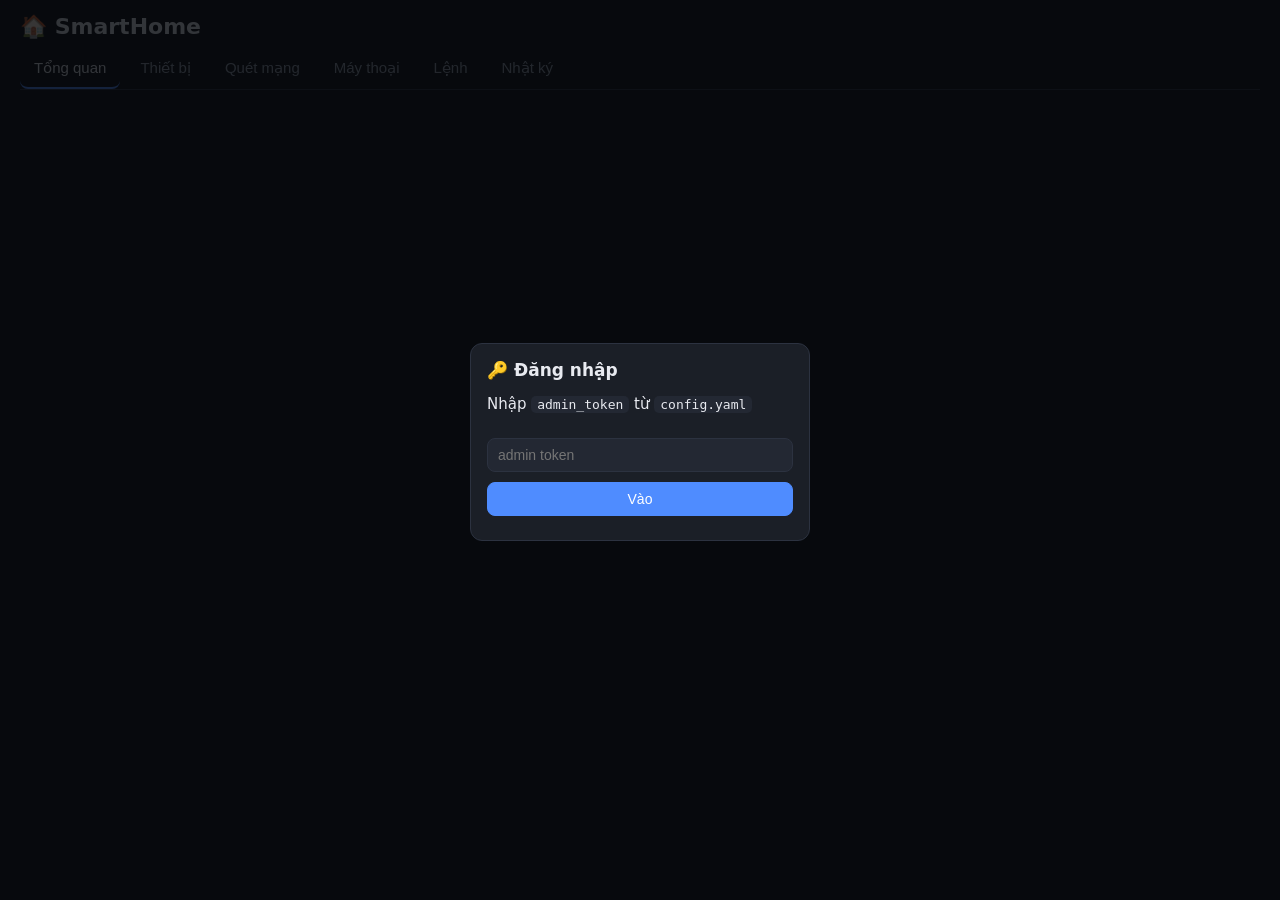
==== server/static/index.html @ 9d08b985 "Smart Home MVP: server (FastAPI) + admin UI + Android push-to-talk app - Server: rooms/devices/entit" ====
<!doctype html>
<html lang="vi">
<head>
<meta charset="utf-8">
<meta name="viewport" content="width=device-width, initial-scale=1">
<title>SmartHome</title>
<link rel="stylesheet" href="style.css">
</head>
<body>
<div id="login" class="overlay hidden">
  <div class="card login-card">
    <h2>🔑 Đăng nhập</h2>
    <p>Nhập <code>admin_token</code> từ <code>config.yaml</code></p>
    <input id="login-token" type="password" placeholder="admin token" autocomplete="off">
    <button id="login-btn" class="primary">Vào</button>
    <div id="login-error" class="error"></div>
  </div>
</div>

<header>
  <h1>🏠 SmartHome</h1>
  <nav id="tabs">
    <button data-tab="dashboard" class="active">Tổng quan</button>
    <button data-tab="devices">Thiết bị</button>
    <button data-tab="discovery">Quét mạng</button>
    <button data-tab="voice">Máy thoại</button>
    <button data-tab="console">Lệnh</button>
    <button data-tab="events">Nhật ký</button>
  </nav>
</header>

<main>
  <section id="tab-dashboard" class="tab"></section>
  <section id="tab-devices" class="tab hidden"></section>
  <section id="tab-discovery" class="tab hidden"></section>
  <section id="tab-voice" class="tab hidden"></section>
  <section id="tab-console" class="tab hidden"></section>
  <section id="tab-events" class="tab hidden"></section>
</main>

<script src="app.js"></script>
</body>
</html>
---- server/static/style.css ----
:root {
  --bg: #0f1115;
  --card: #1b1f27;
  --card2: #232833;
  --text: #e8eaf0;
  --muted: #9aa3b2;
  --accent: #4f8cff;
  --green: #3ecf8e;
  --red: #ff6b6b;
  --border: #2c3240;
}
* { box-sizing: border-box; }
body {
  margin: 0; background: var(--bg); color: var(--text);
  font-family: system-ui, -apple-system, "Segoe UI", Roboto, sans-serif; font-size: 15px;
}
header { padding: 14px 20px 0; }
h1 { margin: 0 0 10px; font-size: 22px; }
nav { display: flex; gap: 6px; flex-wrap: wrap; border-bottom: 1px solid var(--border); padding-bottom: 0; }
nav button {
  background: none; border: none; color: var(--muted); padding: 10px 14px; cursor: pointer;
  font-size: 15px; border-bottom: 2px solid transparent;
}
nav button.active { color: var(--text); border-bottom-color: var(--accent); }
main { padding: 18px 20px 60px; max-width: 1100px; margin: 0 auto; }

.card {
  background: var(--card); border: 1px solid var(--border); border-radius: 12px;
  padding: 16px; margin-bottom: 16px;
}
.card h2 { margin: 0 0 12px; font-size: 17px; }
.card h3 { margin: 14px 0 8px; font-size: 15px; color: var(--muted); }
.row { display: flex; gap: 10px; flex-wrap: wrap; align-items: center; }
.hidden { display: none !important; }
.muted { color: var(--muted); }
.small { font-size: 13px; }
.error { color: var(--red); margin-top: 8px; }
.ok { color: var(--green); }

button {
  background: var(--card2); color: var(--text); border: 1px solid var(--border);
  padding: 8px 14px; border-radius: 8px; cursor: pointer; font-size: 14px;
}
button:hover { border-color: var(--accent); }
button.primary { background: var(--accent); border-color: var(--accent); color: #fff; }
button.danger { color: var(--red); }
button.small-btn { padding: 4px 10px; font-size: 13px; }
button:disabled { opacity: .5; cursor: default; }

input, select {
  background: var(--card2); color: var(--text); border: 1px solid var(--border);
  border-radius: 8px; padding: 8px 10px; font-size: 14px;
}
input:focus, select:focus { outline: none; border-color: var(--accent); }

table { width: 100%; border-collapse: collapse; }
th, td { text-align: left; padding: 8px 10px; border-bottom: 1px solid var(--border); vertical-align: top; }
th { color: var(--muted); font-weight: 500; font-size: 13px; }

.badge {
  display: inline-block; padding: 2px 9px; border-radius: 20px; font-size: 12px;
  background: var(--card2); color: var(--muted);
}
.badge.on { background: rgba(62,207,142,.15); color: var(--green); }
.badge.off { background: rgba(255,107,107,.12); color: var(--red); }
.badge.supported { background: rgba(79,140,255,.15); color: var(--accent); }

.grid { display: grid; grid-template-columns: repeat(auto-fill, minmax(320px, 1fr)); gap: 14px; }

.entity {
  display: flex; justify-content: space-between; align-items: center; gap: 8px;
  padding: 9px 0; border-bottom: 1px solid var(--border);
}
.entity:last-child { border-bottom: none; }
.entity .name { font-weight: 500; }
.entity .sub { color: var(--muted); font-size: 12px; }

.overlay {
  position: fixed; inset: 0; background: rgba(5,8,12,.8); display: flex;
  align-items: center; justify-content: center; z-index: 50;
}
.login-card { width: 340px; }
.login-card input { width: 100%; margin: 10px 0; }
.login-card button { width: 100%; }

code { background: var(--card2); padding: 1px 6px; border-radius: 5px; font-size: 13px; }

.console-out {
  background: var(--card2); border-radius: 8px; padding: 12px; margin-top: 10px;
  min-height: 60px; white-space: pre-wrap; font-size: 14px;
}
.pairing-code {
  font-size: 34px; letter-spacing: 8px; font-weight: 700; color: var(--green);
  background: var(--card2); display: inline-block; padding: 8px 18px; border-radius: 10px;
}
.toast {
  position: fixed; bottom: 20px; right: 20px; background: var(--card2); border: 1px solid var(--accent);
  padding: 12px 18px; border-radius: 10px; z-index: 60; max-width: 420px;
}
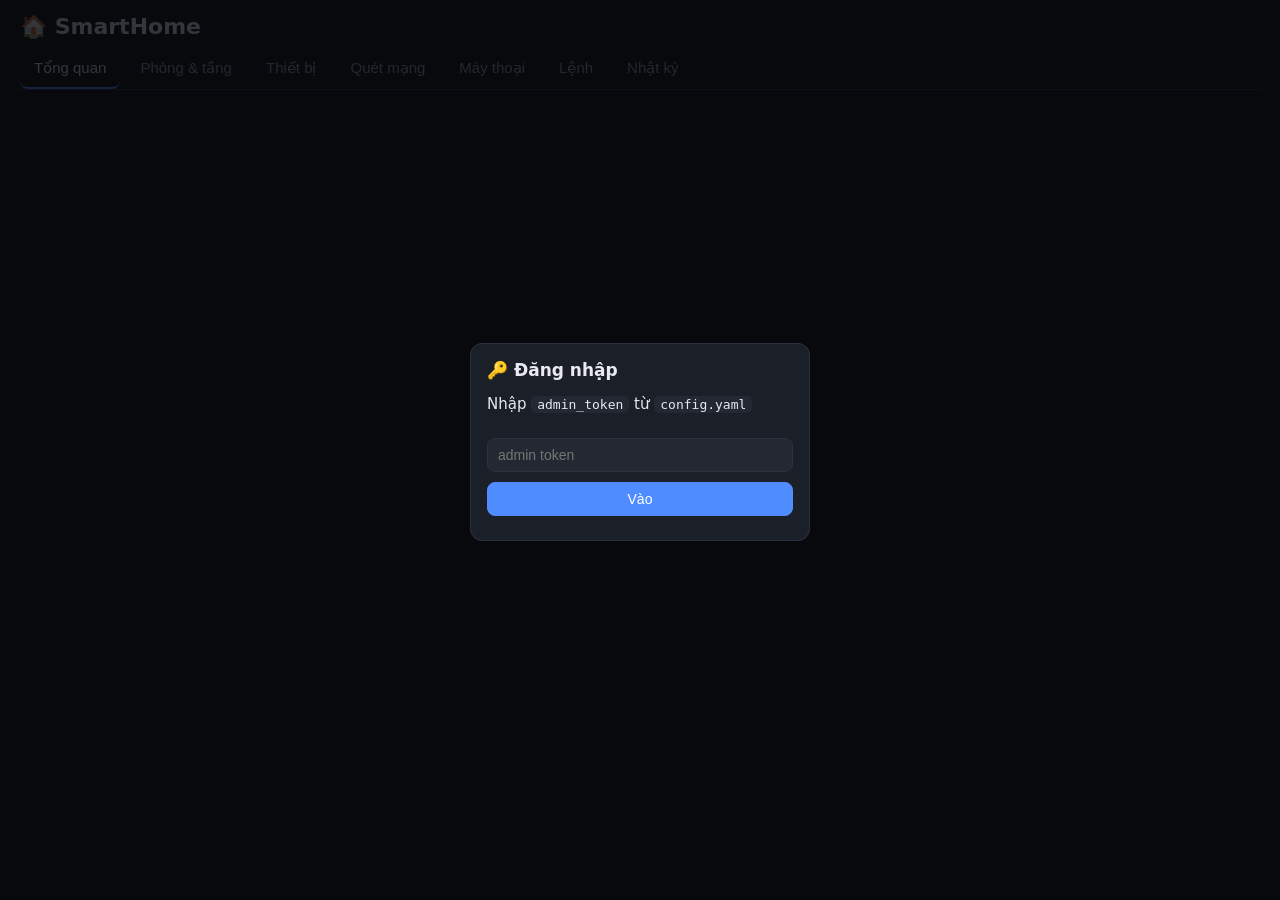
==== commit dd60189c: "UI: dashboard shows only room cards by floor; new 'Phong & tang' management tab - floors are now rea" ====
--- a/server/static/index.html
+++ b/server/static/index.html
@@ -17,10 +17,64 @@
   </div>
 </div>
 
+<div id="device-modal" class="overlay hidden">
+  <div class="card modal-card">
+    <h2 id="m-title">➕ Thêm thiết bị thủ công</h2>
+    <label>Tên thiết bị *
+      <input id="m-name" placeholder="VD: Điều hòa phòng khách">
+    </label>
+    <label>Loại thiết bị
+      <select id="m-driver">
+        <option value="broadlink">Broadlink (IR)</option>
+        <option value="tuya">Tuya WiFi</option>
+        <option value="zigbee">Zigbee (đã pair trong Zigbee2MQTT)</option>
+        <option value="onvif">Camera (ONVIF/RTSP)</option>
+        <option value="generic">Khác (chỉ ghi nhận)</option>
+        <option value="dummy">Ảo (test không cần phần cứng)</option>
+      </select>
+    </label>
+    <label class="driver-field df-broadlink df-tuya df-onvif">Địa chỉ IP *
+      <input id="m-host" placeholder="192.168.1.50">
+    </label>
+    <label class="driver-field df-broadlink">MAC (để trống = tự dò qua IP)
+      <input id="m-mac" placeholder="e8:16:56:..">
+    </label>
+    <label class="driver-field df-tuya">Device ID (Tuya) *
+      <input id="m-tuya-id" placeholder="xxxxxxxxxxxxxxxxxx">
+    </label>
+    <label class="driver-field df-tuya">Local key *
+      <input id="m-tuya-key" type="password" placeholder="lấy qua tài khoản Tuya IoT / tinytuya">
+    </label>
+    <label class="driver-field df-onvif">Mật khẩu RTSP (lưu vào data/secrets.json)
+      <input id="m-rtsp" type="password" placeholder="mã bảo mật in trên thân camera">
+    </label>
+    <label>Phòng
+      <select id="m-room"></select>
+    </label>
+    <label class="small" style="display:flex;align-items:center;gap:8px">
+      <input type="checkbox" id="m-newroom" style="width:auto"> Tạo phòng mới cho thiết bị này
+    </label>
+    <div id="m-newroom-wrap" class="hidden" style="padding-left:8px">
+      <label>Tên phòng mới *
+        <input id="m-newroom-name" placeholder="VD: Phòng ngủ">
+      </label>
+      <label>Tầng
+        <select id="m-newroom-floor"></select>
+      </label>
+    </div>
+    <div class="row" style="margin-top:14px">
+      <button id="m-save" class="primary">💾 Lưu</button>
+      <button id="m-cancel">Hủy</button>
+      <span id="m-error" class="error"></span>
+    </div>
+  </div>
+</div>
+
 <header>
   <h1>🏠 SmartHome</h1>
   <nav id="tabs">
     <button data-tab="dashboard" class="active">Tổng quan</button>
+    <button data-tab="rooms">Phòng &amp; tầng</button>
     <button data-tab="devices">Thiết bị</button>
     <button data-tab="discovery">Quét mạng</button>
     <button data-tab="voice">Máy thoại</button>
@@ -31,6 +85,7 @@
 
 <main>
   <section id="tab-dashboard" class="tab"></section>
+  <section id="tab-rooms" class="tab hidden"></section>
   <section id="tab-devices" class="tab hidden"></section>
   <section id="tab-discovery" class="tab hidden"></section>
   <section id="tab-voice" class="tab hidden"></section>
--- a/server/static/style.css
+++ b/server/static/style.css
@@ -77,11 +77,18 @@
 
 .overlay {
   position: fixed; inset: 0; background: rgba(5,8,12,.8); display: flex;
-  align-items: center; justify-content: center; z-index: 50;
+  align-items: center; justify-content: center; z-index: 50; overflow: auto;
 }
 .login-card { width: 340px; }
 .login-card input { width: 100%; margin: 10px 0; }
 .login-card button { width: 100%; }
+
+.modal-card { width: 420px; max-height: 90vh; overflow: auto; }
+.modal-card label { display: block; margin: 10px 0; font-size: 13px; color: var(--muted); }
+.modal-card label input, .modal-card label select { width: 100%; margin-top: 4px; }
+.floor-heading { margin: 18px 0 8px; font-size: 15px; color: var(--muted); }
+.manage-row { padding: 6px 0; border-bottom: 1px solid var(--border); }
+.manage-row:last-child { border-bottom: none; }
 
 code { background: var(--card2); padding: 1px 6px; border-radius: 5px; font-size: 13px; }
 
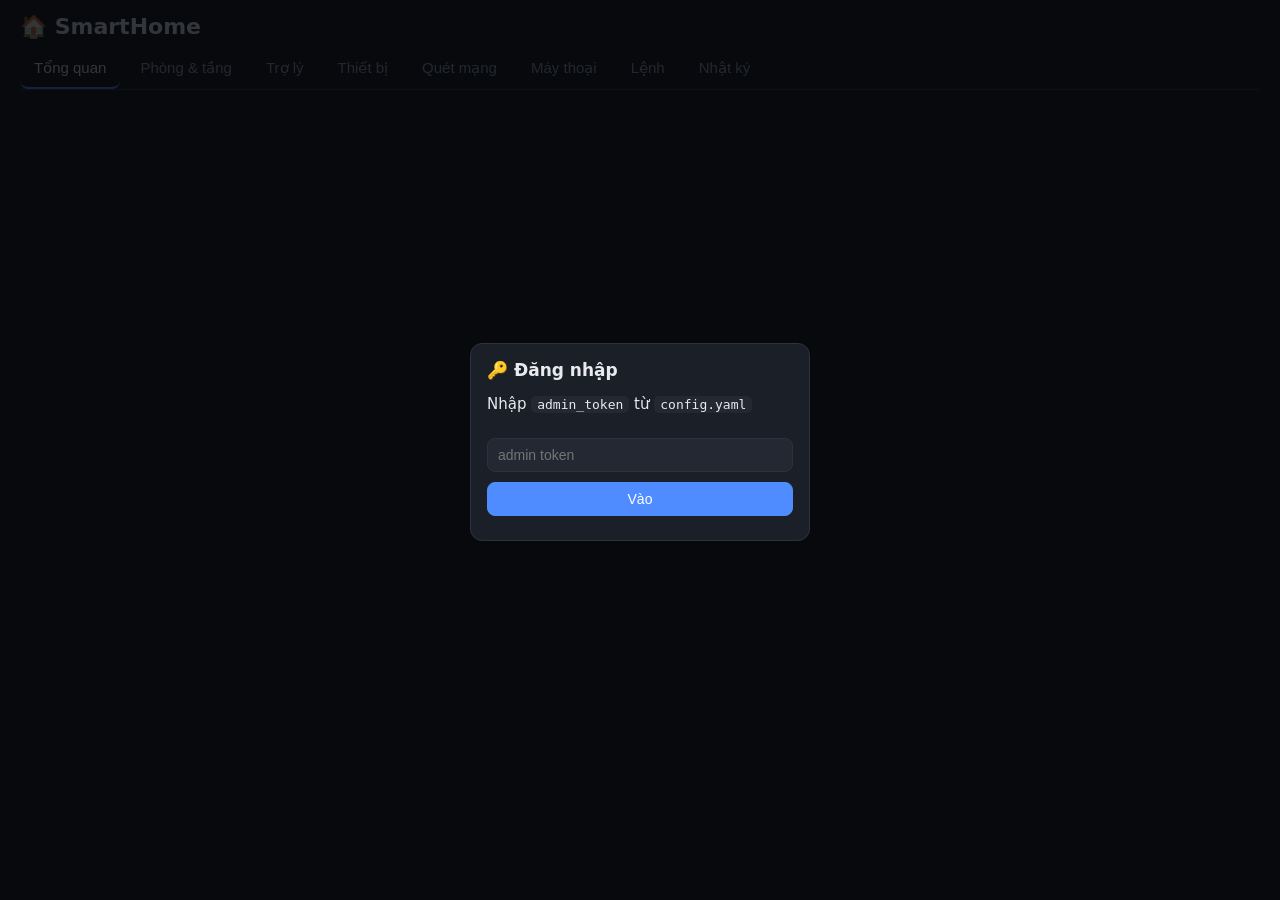
==== commit 6b7f5f79: "New 'Tro ly' tab: AI model management + voice testing - status card per component: Ollama reachable " ====
--- a/server/static/index.html
+++ b/server/static/index.html
@@ -75,6 +75,7 @@
   <nav id="tabs">
     <button data-tab="dashboard" class="active">Tổng quan</button>
     <button data-tab="rooms">Phòng &amp; tầng</button>
+    <button data-tab="assistant">Trợ lý</button>
     <button data-tab="devices">Thiết bị</button>
     <button data-tab="discovery">Quét mạng</button>
     <button data-tab="voice">Máy thoại</button>
@@ -86,6 +87,7 @@
 <main>
   <section id="tab-dashboard" class="tab"></section>
   <section id="tab-rooms" class="tab hidden"></section>
+  <section id="tab-assistant" class="tab hidden"></section>
   <section id="tab-devices" class="tab hidden"></section>
   <section id="tab-discovery" class="tab hidden"></section>
   <section id="tab-voice" class="tab hidden"></section>
--- a/server/static/style.css
+++ b/server/static/style.css
@@ -22,7 +22,7 @@
   font-size: 15px; border-bottom: 2px solid transparent;
 }
 nav button.active { color: var(--text); border-bottom-color: var(--accent); }
-main { padding: 18px 20px 60px; max-width: 1100px; margin: 0 auto; }
+main { padding: 18px 20px 60px; width: 100%; }
 
 .card {
   background: var(--card); border: 1px solid var(--border); border-radius: 12px;
@@ -86,7 +86,10 @@
 .modal-card { width: 420px; max-height: 90vh; overflow: auto; }
 .modal-card label { display: block; margin: 10px 0; font-size: 13px; color: var(--muted); }
 .modal-card label input, .modal-card label select { width: 100%; margin-top: 4px; }
-.floor-heading { margin: 18px 0 8px; font-size: 15px; color: var(--muted); }
+.floor-heading { margin: 0 0 8px; font-size: 15px; color: var(--muted); }
+.floor-columns { display: flex; flex-wrap: wrap; gap: 16px; align-items: flex-start; }
+.floor-col { flex: 1 1 320px; min-width: 300px; }
+.floor-col .card { margin-bottom: 14px; }
 .manage-row { padding: 6px 0; border-bottom: 1px solid var(--border); }
 .manage-row:last-child { border-bottom: none; }
 
